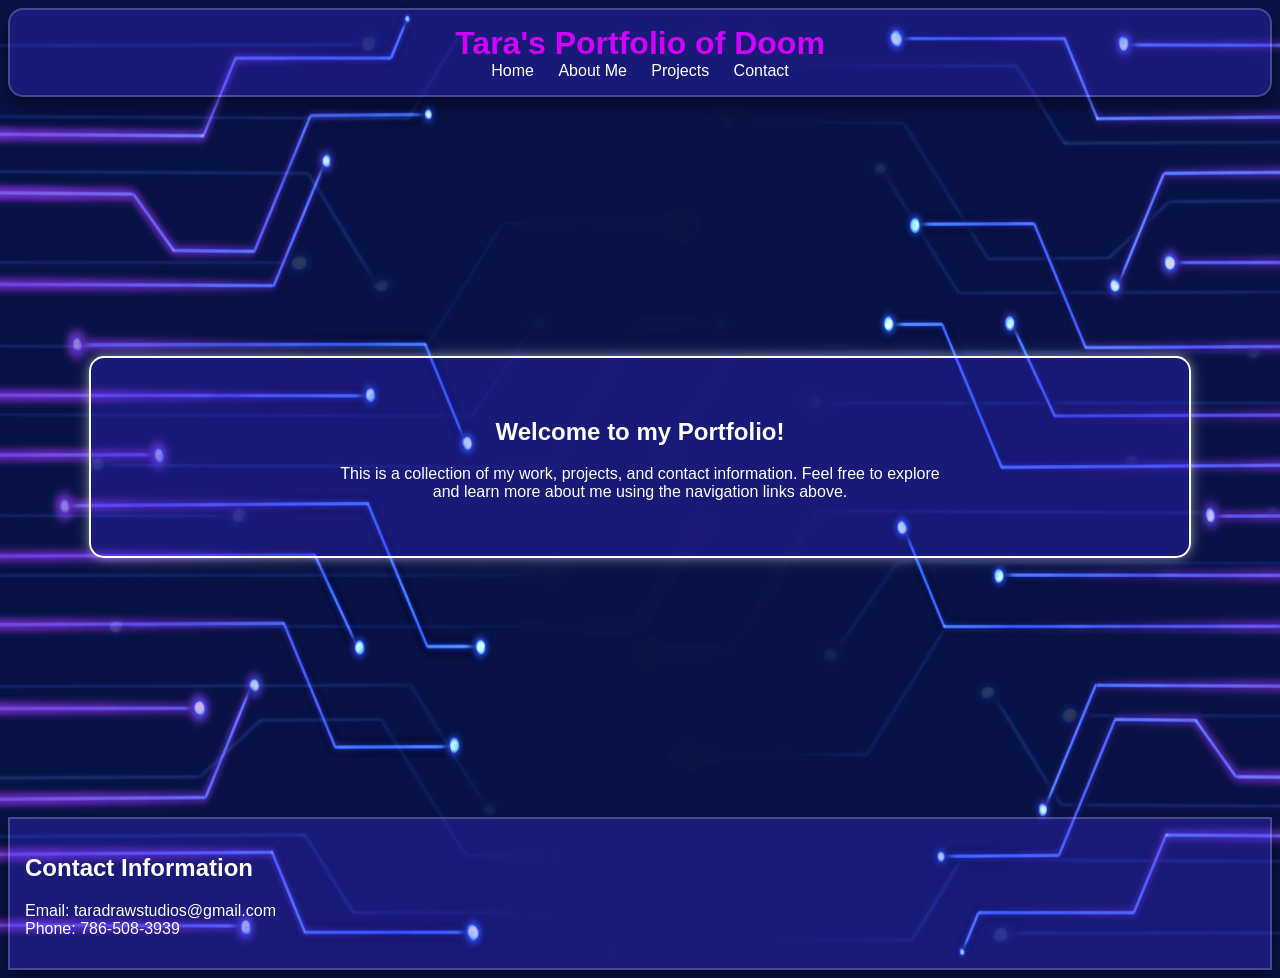
==== index.html @ 61195068 "Add files via upload" ====
<!DOCTYPE html>
<html lang="en">

<head>
    <meta charset="UTF-8">
    <meta name="viewport" content="width=device-width, initial-scale=1.0">
    <title>Tara's Museum of Doom</title>

    <link rel="stylesheet" href="style.css">
</head>

<body>

    <div class="header-box">
        <h1>Tara's Portfolio of Doom</h1>

        <a style="padding: 10px; color: white;" href="index.html">Home</a>
        <a style="padding: 10px; color: white;" href="AboutMe.html">About Me</a>
        <a style="padding: 10px; color: white;" href="project.html">Projects</a>
        <a style="padding: 10px; color: white;" href="contacts.html">Contact</a>
    </div>

    <div class="home-wrapper">

        <div class="home">
            <div class ="text-section-style2">
                <h2>Welcome to my Portfolio!</h2>

                <p>
                    This is a collection of my work, projects, and contact information.
                    Feel free to explore and learn more about me using the navigation links above.
                </p>
            </div>
        </div>
    </div>


    <div class="contact">
        <div class="text-section-style1">
            <h2>Contact Information</h2> 

            <p>
                Email: taradrawstudios@gmail.com <br>
                Phone: 786-508-3939
            </p>
        </div>
    </div>

    <script>
        const links = document.querySelectorAll("a");

        links.forEach(link => {
            link.addEventListener("click", function(event) {
                event.preventDefault();

                const page = this.href;
                const wrapper = document.querySelector(".home-wrapper, .about-wrapper");

                wrapper.classList.add("pop-out");

                setTimeout(() => {
                    window.location.href = page;
                }, 500);
            });
        });
    </script>


</body>

</html>
---- style.css ----
body {
    background-image: url("purpleCircuitBoard.png");
    background-size: cover;
    color: black;
    font-family: Arial, sans-serif;
}

.header-box {
    background-color: rgba(64, 46, 234, 0.3);
    border: rgba(255, 255, 255, 0.2) solid 2px;
    color: #D200FF;
    padding: 15px;
    border-radius: 15px;
    text-align: center;

    box-shadow: 0px 8px 20px rgba(0, 0, 0, 0.5);
}

h1, p {
    margin: 0;
}

p {
    margin-top: 5px;
}

.about-wrapper {
    display: flex;
    justify-content: center;
    align-items: center;

    height: 80vh;

    animation: popIn 2s ease-out forwards;
}

.about-me {
    background-color: rgba(64, 46, 234, 0.3);
    border: white solid 2px;
    color: white;

    padding: 40px;
    margin: 20px;
    border-radius: 15px;

    display: flex;
    justify-content: center;
    align-items: center;

    box-shadow:
        0 0 10px rgba(255, 255, 255, 0.4),
        0 0 20px rgba(255, 255, 255, 0.2);

}

.text-section-style1{
    width: 60%;
    margin-bottom: 15px;
}

.text-section-style2 {
    width: 60%;
    margin-bottom: 15px;
    text-align: center;
}

.image {
    width: 200px;
    height: auto;
    border-radius: 50%;
    border: rgba(225, 0, 255, 0.39) solid 3px;
    margin-left: 20px;
    margin-top: 10px;

    box-shadow: 0px 8px 20px rgba(0, 0, 0, 0.2);
}
.imageBlock {
    width: 200px;
    height: auto;
    margin-left: 20px;
    margin-top: 10px;
    padding : 20px;

}

.home-wrapper {
    display: flex;
    justify-content: center;
    align-items: center;

    height: 80vh;

    animation: popIn 2s ease-out forwards;
}


.home{
    background-color: rgba(64, 46, 234, 0.3);
    border: white solid 2px;
    color: white;

    padding: 40px;
    margin: 20px;
    border-radius: 15px;

    display: flex;
    justify-content: center;
    align-items: center;

    box-shadow:
        0 0 10px rgba(255, 255, 255, 0.4),
        0 0 20px rgba(255, 255, 255, 0.2);
}


.contact {
    background-color: rgba(64, 46, 234, 0.3);
    border: rgba(255, 255, 255, 0.2) solid 2px;
    color: white;
    padding: 15px;

    box-shadow: 0px 8px 20px rgba(0, 0, 0, 0.5);
}

.contact-wrapper{
    display: flex;
    justify-content: center;
    align-items: center;

    height: 80vh;

    animation: popIn 2s ease-out forwards;
    
}

.contactPage{
    background-color: rgba(64, 46, 234, 0.3);
    border: white solid 2px;
    color: white;

    padding: 40px;
    margin: 20px;
    border-radius: 15px;

    display: flex;
    justify-content: center;
    align-items: center;

    box-shadow:
        0 0 10px rgba(255, 255, 255, 0.4),
        0 0 20px rgba(255, 255, 255, 0.2);
}

.project-wrapper{
    display: flex;
    justify-content: center;
    align-items: center;
    padding: 15px;

    height: 80vh;

    animation: popIn 2s ease-out forwards;
}

.project {
    background-color: rgba(64, 46, 234, 0.3);
    border: white solid 2px;
    color: white;
    padding: 15px;

    display: flex;
    flex-direction: column;

    align-items: center;

    gap: 30px;

    box-shadow:
        0 0 10px rgba(255, 255, 255, 0.4),
        0 0 20px rgba(255, 255, 255, 0.2);
}
.project-row {
    display: flex;
    justify-content: center;
    align-items: center;

    gap: 40px;
}

.meowBot, .BirthdayCake, .breastCancer, .miamiDade {
    width: 65%;
}



a {
    text-decoration: none;
}

a:hover {
    text-decoration: underline;
}


@keyframes popIn {
  0% {
    transform: scale(0.8);
    opacity: 0;
  }

  100% {
    transform: scale(1);
    opacity: 1;
  }
}

@keyframes popOut {
    0% {
        transform: scale(1);
        opacity: 1;
    }
    
    100% {
        transform: scale(0.8);
        opacity: 0;
    }
    
}

.pop-out {
    animation: popOut 0.5s ease-in forwards;
}
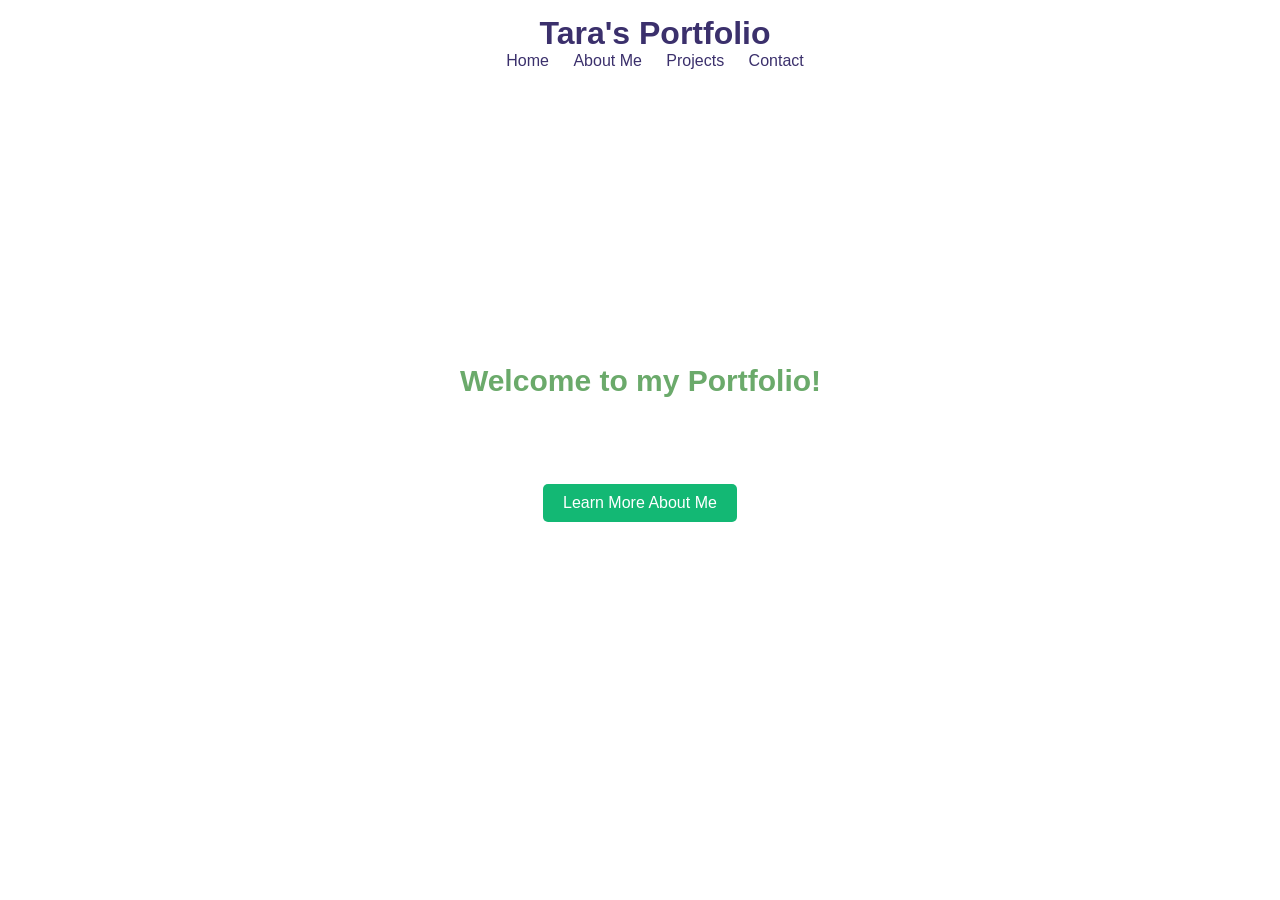
==== commit e9c8628b: "Add files via upload" ====
--- a/index.html
+++ b/index.html
@@ -12,55 +12,58 @@
 <body>
 
     <div class="header-box">
-        <h1>Tara's Portfolio of Doom</h1>
+        <h1 style = "font-family: 'Mechsuit', sans-serif;">Tara's Portfolio</h1>
 
-        <a style="padding: 10px; color: white;" href="index.html">Home</a>
-        <a style="padding: 10px; color: white;" href="AboutMe.html">About Me</a>
-        <a style="padding: 10px; color: white;" href="project.html">Projects</a>
-        <a style="padding: 10px; color: white;" href="contacts.html">Contact</a>
+        <a style="padding: 10px; color: #3B306C;" href="index.html">Home</a>
+        <a style="padding: 10px; color: #3B306C;" href="AboutMe.html">About Me</a>
+        <a style="padding: 10px; color: #3B306C;" href="project.html">Projects</a>
+        <a style="padding: 10px; color: #3B306C;" href="contacts.html">Contact</a>
     </div>
 
     <div class="home-wrapper">
 
         <div class="home">
             <div class ="text-section-style2">
-                <h2>Welcome to my Portfolio!</h2>
+                <h1 style=" 
+                    color: rgb(107, 170, 107); 
+                    padding: 10px; font-family: 'Glitch', sans-serif; 
+                    font-size: 30px;
+                    animation: popIn 0.5s ease-out forwards; 
+                    ">
+                    Welcome to my Portfolio!
+                </h1>
 
-                <p>
+                <p style = "padding: 20px; animation: popIn 1s ease-out forwards;">
                     This is a collection of my work, projects, and contact information.
                     Feel free to explore and learn more about me using the navigation links above.
                 </p>
+
+                <button class="button" data-href="AboutMe.html" style = "animation: popIn 1.5s ease-out forwards;">
+                    Learn More About Me
+                </button>
             </div>
         </div>
     </div>
 
 
-    <div class="contact">
-        <div class="text-section-style1">
-            <h2>Contact Information</h2> 
+   <script>
+        const clickableElements = document.querySelectorAll("a, .button");
 
-            <p>
-                Email: taradrawstudios@gmail.com <br>
-                Phone: 786-508-3939
-            </p>
-        </div>
-    </div>
-
-    <script>
-        const links = document.querySelectorAll("a");
-
-        links.forEach(link => {
-            link.addEventListener("click", function(event) {
+        clickableElements.forEach(element => {
+            element.addEventListener("click", function(event) {
                 event.preventDefault();
 
-                const page = this.href;
-                const wrapper = document.querySelector(".home-wrapper, .about-wrapper");
+                const page = this.href || this.dataset.href;
+
+                const wrapper = document.querySelector(
+                    ".home-wrapper, .about-wrapper, .project-wrapper, .contactPage"
+                );
 
                 wrapper.classList.add("pop-out");
 
                 setTimeout(() => {
                     window.location.href = page;
-                }, 500);
+                }, 800);
             });
         });
     </script>
--- a/style.css
+++ b/style.css
@@ -1,60 +1,56 @@
 body {
-    background-image: url("purpleCircuitBoard.png");
+    background-image: url("images\\purpleCircuitBoard.png");
     background-size: cover;
     color: black;
-    font-family: Arial, sans-serif;
+    font-family: Arial, sans-serif; 
+    margin: 0;
 }
 
 .header-box {
-    background-color: rgba(64, 46, 234, 0.3);
-    border: rgba(255, 255, 255, 0.2) solid 2px;
-    color: #D200FF;
+    background-color: white;
+    color: #3B306C;
     padding: 15px;
-    border-radius: 15px;
     text-align: center;
-
-    box-shadow: 0px 8px 20px rgba(0, 0, 0, 0.5);
+    width: 100%;
 }
 
 h1, p {
     margin: 0;
 }
 
-p {
-    margin-top: 5px;
+
+h2 {
+    color: #328038;
 }
 
 .about-wrapper {
     display: flex;
     justify-content: center;
     align-items: center;
+    padding: 40px;
 
     height: 80vh;
 
-    animation: popIn 2s ease-out forwards;
 }
 
 .about-me {
-    background-color: rgba(64, 46, 234, 0.3);
-    border: white solid 2px;
+
     color: white;
 
     padding: 40px;
     margin: 20px;
+    margin-left: 300px;
+
     border-radius: 15px;
 
     display: flex;
     justify-content: center;
     align-items: center;
 
-    box-shadow:
-        0 0 10px rgba(255, 255, 255, 0.4),
-        0 0 20px rgba(255, 255, 255, 0.2);
-
 }
 
 .text-section-style1{
-    width: 60%;
+    width: 65%;
     margin-bottom: 15px;
 }
 
@@ -65,17 +61,13 @@
 }
 
 .image {
-    width: 200px;
-    height: auto;
-    border-radius: 50%;
-    border: rgba(225, 0, 255, 0.39) solid 3px;
+    width: 230px;
+    height: 330px;
     margin-left: 20px;
     margin-top: 10px;
-
-    box-shadow: 0px 8px 20px rgba(0, 0, 0, 0.2);
+    padding : 40px;
 }
 .imageBlock {
-    width: 200px;
     height: auto;
     margin-left: 20px;
     margin-top: 10px;
@@ -90,13 +82,11 @@
 
     height: 80vh;
 
-    animation: popIn 2s ease-out forwards;
+    
 }
 
 
 .home{
-    background-color: rgba(64, 46, 234, 0.3);
-    border: white solid 2px;
     color: white;
 
     padding: 40px;
@@ -107,77 +97,110 @@
     justify-content: center;
     align-items: center;
 
+}
+.button {
+    background-color: #13B874;
+    color: white;
+    padding: 10px 20px;
+    border: none;
+    border-radius: 5px;
+    cursor: pointer;
+    font-size: 16px;
+}
+
+
+.contact {
+    background-color: white;
+    border: #F2FBF8 solid 2px;
+    color: #3B306C;
+    padding: 15px;
+
+    box-shadow: 0px 8px 20px rgba(0, 0, 0, 0.5);
+}
+
+.contact-wrapper{
+    display: flex;
+    justify-content: center;
+    align-items: center;
+
+    height: 80vh;
+
+    animation: popIn 2s ease-out forwards;
+    
+}
+
+.contactPage{
+    background-color: white;
+    border: #F2FBF8 solid 2px;
+    color: #3B306C;
+
+    padding: 40px;
+    margin: 20px;
+    border-radius: 15px;
+
+    display: flex;
+    justify-content: center;
+    align-items: center;
+
     box-shadow:
         0 0 10px rgba(255, 255, 255, 0.4),
         0 0 20px rgba(255, 255, 255, 0.2);
 }
 
 
-.contact {
-    background-color: rgba(64, 46, 234, 0.3);
-    border: rgba(255, 255, 255, 0.2) solid 2px;
-    color: white;
+.project-wrapper{
+    display: flex;
+    justify-content: center;
+    align-items: center;
     padding: 15px;
 
-    box-shadow: 0px 8px 20px rgba(0, 0, 0, 0.5);
-}
-
-.contact-wrapper{
-    display: flex;
-    justify-content: center;
-    align-items: center;
 
     height: 80vh;
 
-    animation: popIn 2s ease-out forwards;
-    
-}
-
-.contactPage{
-    background-color: rgba(64, 46, 234, 0.3);
-    border: white solid 2px;
-    color: white;
-
-    padding: 40px;
-    margin: 20px;
-    border-radius: 15px;
-
-    display: flex;
-    justify-content: center;
-    align-items: center;
-
-    box-shadow:
-        0 0 10px rgba(255, 255, 255, 0.4),
-        0 0 20px rgba(255, 255, 255, 0.2);
-}
-
-.project-wrapper{
-    display: flex;
-    justify-content: center;
-    align-items: center;
+}
+
+.project {
+    color: white;
     padding: 15px;
 
-    height: 80vh;
-
-    animation: popIn 2s ease-out forwards;
-}
-
-.project {
-    background-color: rgba(64, 46, 234, 0.3);
-    border: white solid 2px;
-    color: white;
-    padding: 15px;
-
     display: flex;
     flex-direction: column;
 
     align-items: center;
 
     gap: 30px;
-
-    box-shadow:
-        0 0 10px rgba(255, 255, 255, 0.4),
-        0 0 20px rgba(255, 255, 255, 0.2);
+    margin: 65%;
+}
+
+.project h2 {
+    color: white;
+    font-size: 48px;
+    margin-bottom: 50px;
+    text-align: left;
+}
+
+.project-grid {
+    display: grid;
+    grid-template-columns: repeat(4, 180px);
+    gap: 40px;
+}
+
+.project-card img {
+    width: 180px;
+    height: 180px;
+    object-fit: cover;
+}
+
+.project-card h3 {
+    color: rgb(107, 170, 107);
+    font-size: 22px;
+    margin: 10px 0 3px 0;
+}
+
+.project-card p {
+    color: white;
+    font-size: 14px;
+    margin: 0;
 }
 .project-row {
     display: flex;
@@ -199,6 +222,22 @@
 
 a:hover {
     text-decoration: underline;
+}
+
+@font-face {
+    font-family: "Mechsuit"; /* The name you'll use in your CSS */
+    src: 
+         url("font\\Mechsuit.otf") format("truetype"); /* Fallback format */
+    font-weight: normal;
+    font-style: normal;
+}
+
+@font-face {
+    font-family: "Glitch"; /* The name you'll use in your CSS */
+    src: 
+         url("font\\Faster Stroker.otf") format("truetype"); /* Fallback format */
+    font-weight: normal;
+    font-style: normal;
 }
 
 
@@ -227,6 +266,121 @@
     
 }
 
-.pop-out {
-    animation: popOut 0.5s ease-in forwards;
-}
+/* --- POP OUT TIMESTAMPS --- */
+
+/* --- POP OUT ANIMATION FOR ALL PAGES --- */
+
+.pop-out .text-section-style1 h1,
+.pop-out .text-section-style2 h1,
+.pop-out .project h2 {
+    animation: popOut 0.5s ease-in forwards !important;
+    animation-delay: 0s;
+}
+
+.pop-out .text-section-style1 h2,
+.pop-out .text-section-style2 h2 {
+    animation: popOut 0.5s ease-in forwards !important;
+    animation-delay: 0s;
+}
+
+.pop-out .text-section-style1 p,
+.pop-out .text-section-style2 p,
+.pop-out .project p {
+    animation: popOut 0.5s ease-in forwards !important;
+    animation-delay: 0.15s;
+}
+
+.pop-out .text-section-style1 .button,
+.pop-out .text-section-style2 .button,
+.pop-out .project-card {
+    animation: popOut 0.5s ease-in forwards !important;
+    animation-delay: 0.3s;
+}
+
+.pop-out .image{
+    animation: popOut 0.5s ease-in forwards !important;
+    animation-delay: 0.15s;
+}
+.pop-out .flipped-vector {
+    animation: popOutFlipped 0.5s ease-in forwards !important;
+    animation-delay: 0.15s;
+}
+
+.contactPage.pop-out {
+    animation: popOut 0.5s ease-in forwards !important;
+    animation-delay: 0.15s;
+}
+
+@keyframes popOutFlipped {
+    0% {
+        transform: scaleX(-1) scale(1);
+        opacity: 1;
+    }
+
+    100% {
+        transform: scaleX(-1) scale(0.8);
+        opacity: 0;
+    }
+}
+
+@media (max-width: 768px) {
+
+    .project-row {
+        flex-direction: column;
+    }
+
+    .meowBot,
+    .BirthdayCake,
+    .breastCancer,
+    .miamiDade {
+        width: 100%;
+    }
+
+    .project-wrapper {
+        height: auto;
+        padding: 20px;
+    }
+
+    .project {
+        width: 90%;
+    }
+
+    .text-section-style2 {
+        width: 100%;
+    }
+
+    .imageBlock {
+        width: 150px;
+        margin-left: 0;
+    }
+    .about-wrapper {
+        height: auto;
+        min-height: auto;
+        padding: 20px 10px;
+        display: block;
+    }
+
+    .about-me {
+        flex-direction: column-reverse;
+        width: 90%;
+        margin: 20px auto;
+        padding: 20px;
+        text-align: center;
+    }
+
+    .about-me .text-section-style1 {
+        width: 100%;
+        text-align: left;
+    }
+
+    .about-me .image {
+        width: 180px;
+        margin: 0 auto 25px auto;
+        display: block;
+    }
+
+    .contact {
+        margin-top: 30px;
+        text-align: center;
+    }
+}
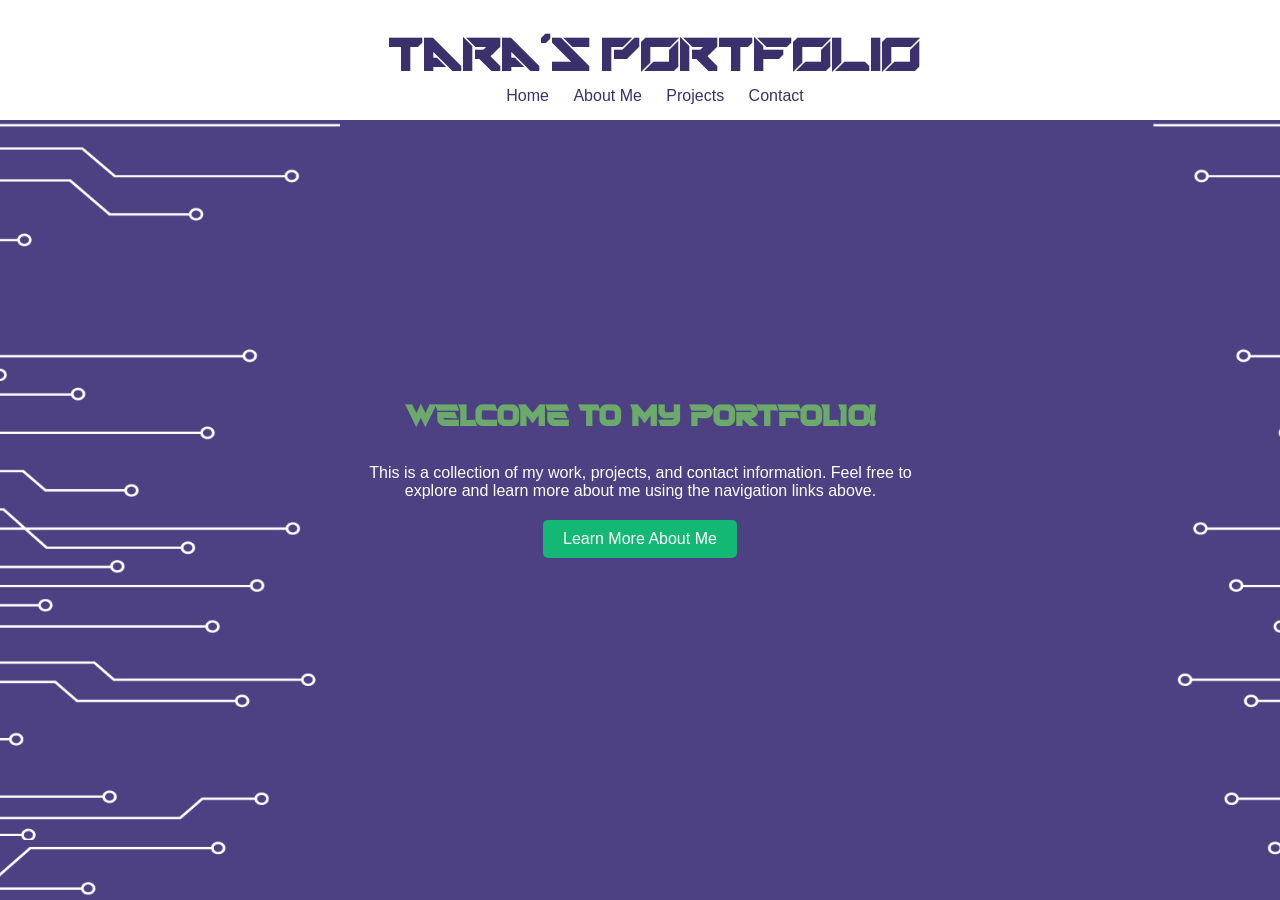
==== commit a23c00c1: "Update index.html" ====
--- a/index.html
+++ b/index.html
@@ -12,7 +12,7 @@
 <body>
 
     <div class="header-box">
-        <h1 style = "font-family: 'Mechsuit', sans-serif;">Tara's Portfolio</h1>
+        <h1 style = "font-family: 'Mechsuit', sans-serif;">Tara's    Portfolio</h1>
 
         <a style="padding: 10px; color: #3B306C;" href="index.html">Home</a>
         <a style="padding: 10px; color: #3B306C;" href="AboutMe.html">About Me</a>
@@ -71,4 +71,4 @@
 
 </body>
 
-</html>+</html>
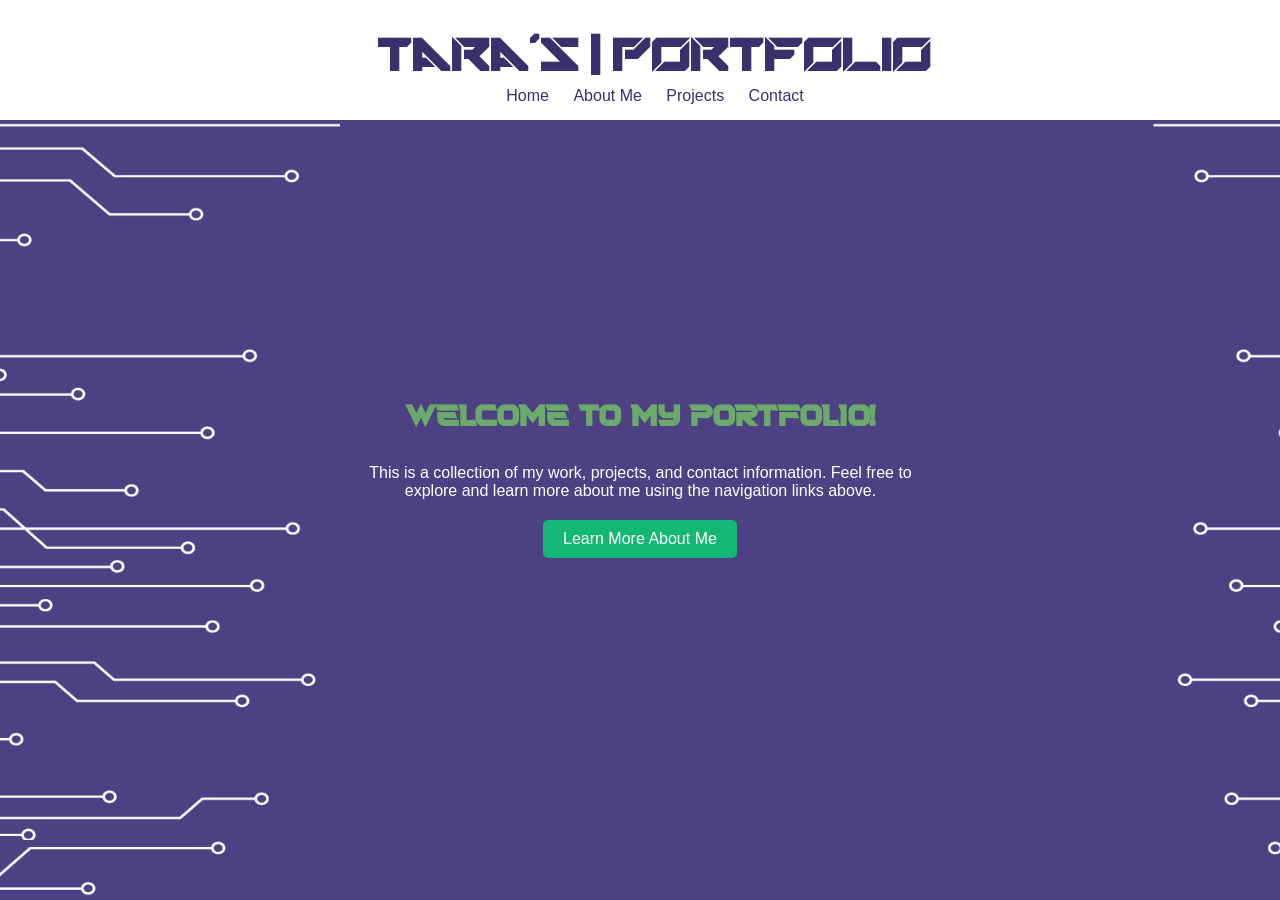
==== commit 57a2df08: "Fix formatting and structure in index.html" ====
--- a/index.html
+++ b/index.html
@@ -12,7 +12,7 @@
 <body>
 
     <div class="header-box">
-        <h1 style = "font-family: 'Mechsuit', sans-serif;">Tara's    Portfolio</h1>
+        <h1 style = "font-family: 'Mechsuit', sans-serif;">Tara's  |  Portfolio</h1>
 
         <a style="padding: 10px; color: #3B306C;" href="index.html">Home</a>
         <a style="padding: 10px; color: #3B306C;" href="AboutMe.html">About Me</a>
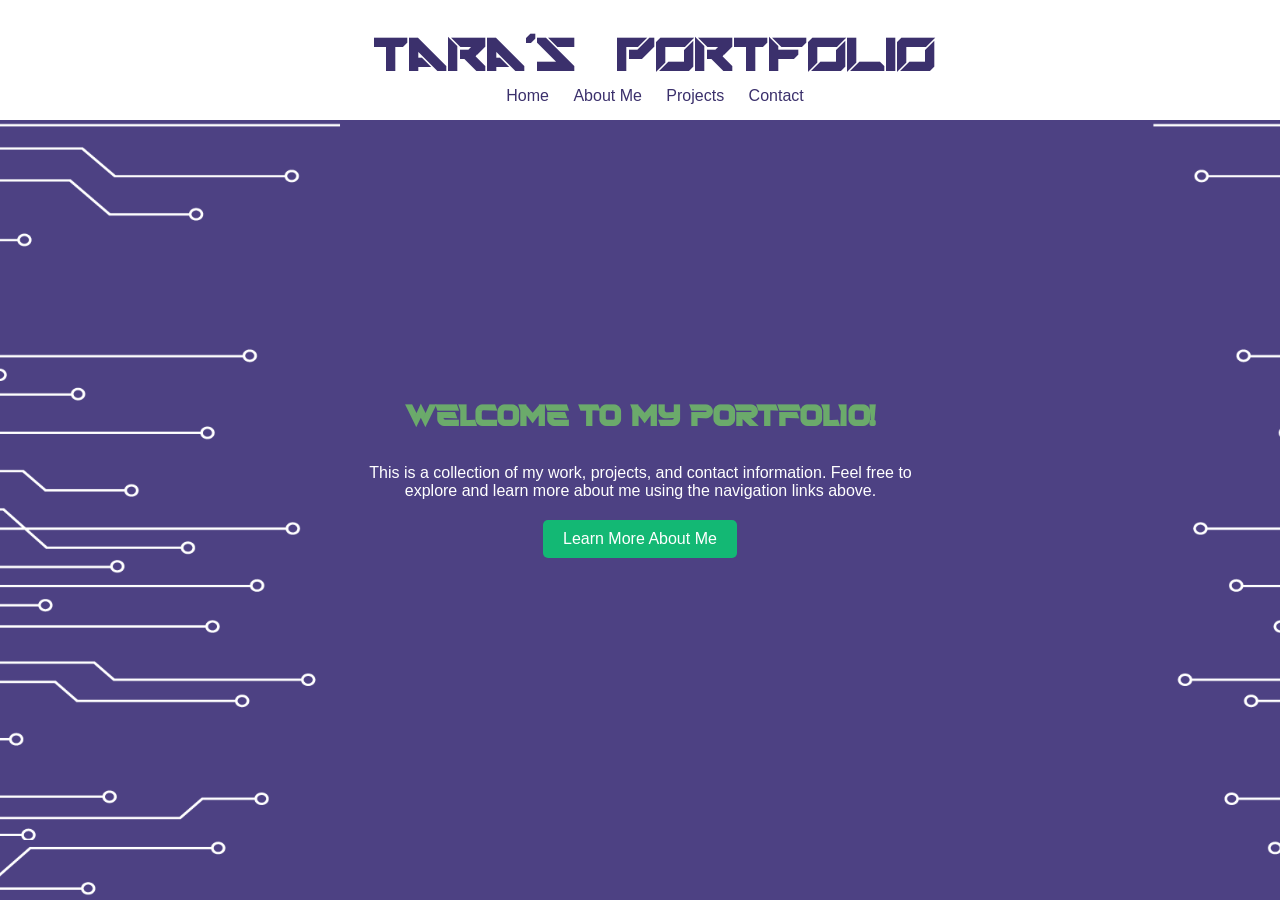
==== commit 91d693bb: "Update index.html" ====
--- a/index.html
+++ b/index.html
@@ -12,7 +12,7 @@
 <body>
 
     <div class="header-box">
-        <h1 style = "font-family: 'Mechsuit', sans-serif;">Tara's  |  Portfolio</h1>
+        <h1 style = "font-family: 'Mechsuit', sans-serif; word-spacing: 30px;">Tara's Portfolio</h1>
 
         <a style="padding: 10px; color: #3B306C;" href="index.html">Home</a>
         <a style="padding: 10px; color: #3B306C;" href="AboutMe.html">About Me</a>
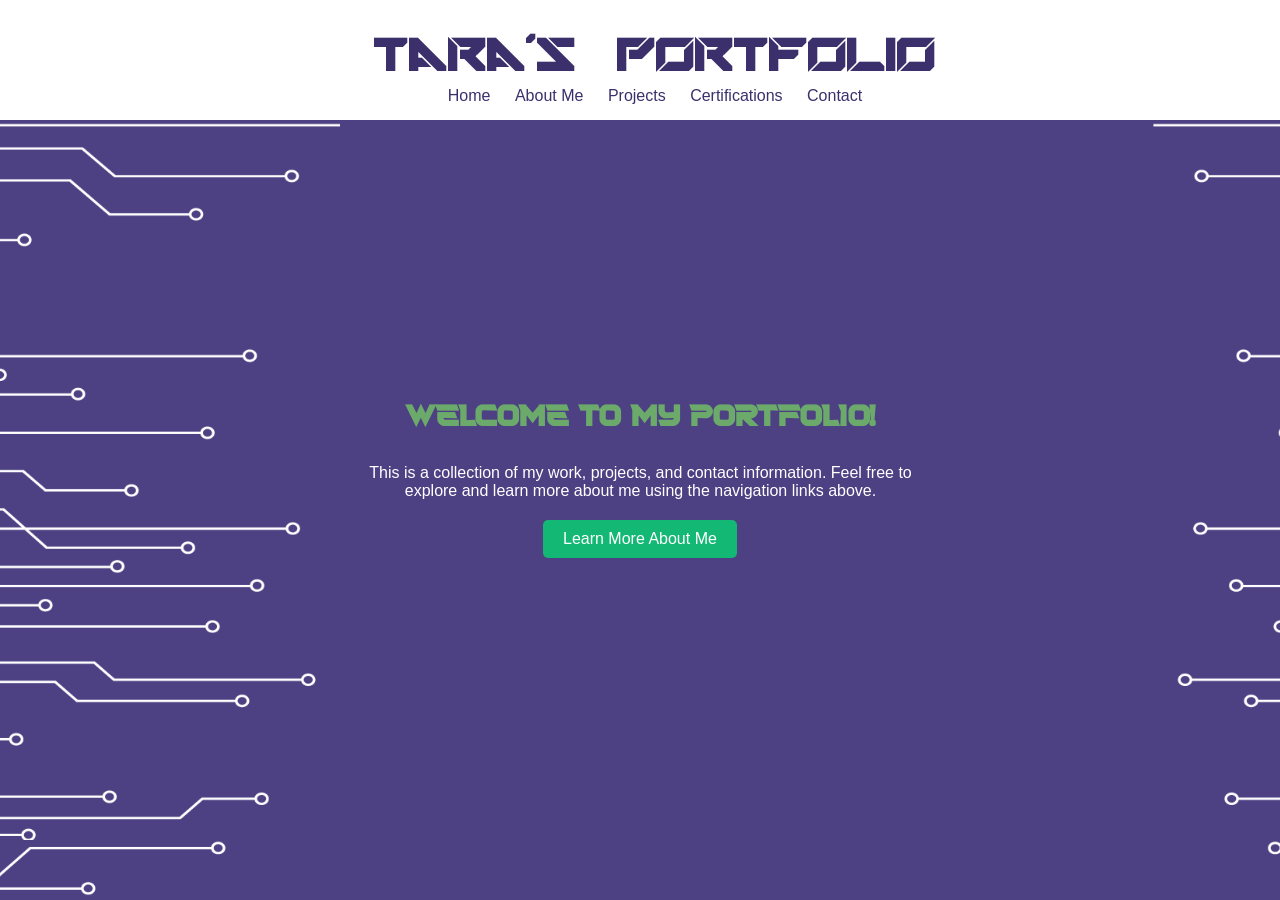
==== commit f8db21f2: "Add Certifications link to navigation in index.html" ====
--- a/index.html
+++ b/index.html
@@ -17,6 +17,7 @@
         <a style="padding: 10px; color: #3B306C;" href="index.html">Home</a>
         <a style="padding: 10px; color: #3B306C;" href="AboutMe.html">About Me</a>
         <a style="padding: 10px; color: #3B306C;" href="project.html">Projects</a>
+        <a style="padding: 10px; color: #3B306C;" href="certifications.html">Certifications</a>
         <a style="padding: 10px; color: #3B306C;" href="contacts.html">Contact</a>
     </div>
 
--- a/style.css
+++ b/style.css
@@ -108,16 +108,6 @@
     font-size: 16px;
 }
 
-
-.contact {
-    background-color: white;
-    border: #F2FBF8 solid 2px;
-    color: #3B306C;
-    padding: 15px;
-
-    box-shadow: 0px 8px 20px rgba(0, 0, 0, 0.5);
-}
-
 .contact-wrapper{
     display: flex;
     justify-content: center;
@@ -134,19 +124,48 @@
     border: #F2FBF8 solid 2px;
     color: #3B306C;
 
+    width: 700px;
+    height: 400px;
+
     padding: 40px;
-    margin: 20px;
     border-radius: 15px;
 
     display: flex;
-    justify-content: center;
-    align-items: center;
+    justify-content: flex-start;
+    align-items: flex-start;
 
     box-shadow:
         0 0 10px rgba(255, 255, 255, 0.4),
         0 0 20px rgba(255, 255, 255, 0.2);
 }
 
+.carousel-container {
+    display: flex;
+    align-items: center;
+    justify-content: center;
+    gap: 30px;
+}
+
+.carousel-window {
+    width: 840px;
+    overflow: hidden;
+}
+.arrow {
+    width: 80px;
+    height: 80px;
+    border-radius: 50%;
+    border: none;
+    background: white;
+    font-size: 40px;
+    cursor: pointer;
+}
+
+.arrow:hover {
+    transform: scale(1.1);
+}
+.arrow.pop-out {
+    animation: popOut 0.5s ease-in forwards;
+}
 
 .project-wrapper{
     display: flex;
@@ -180,9 +199,9 @@
 }
 
 .project-grid {
-    display: grid;
-    grid-template-columns: repeat(4, 180px);
+    display: flex;
     gap: 40px;
+    transition: transform 0.4s ease;
 }
 
 .project-card img {
